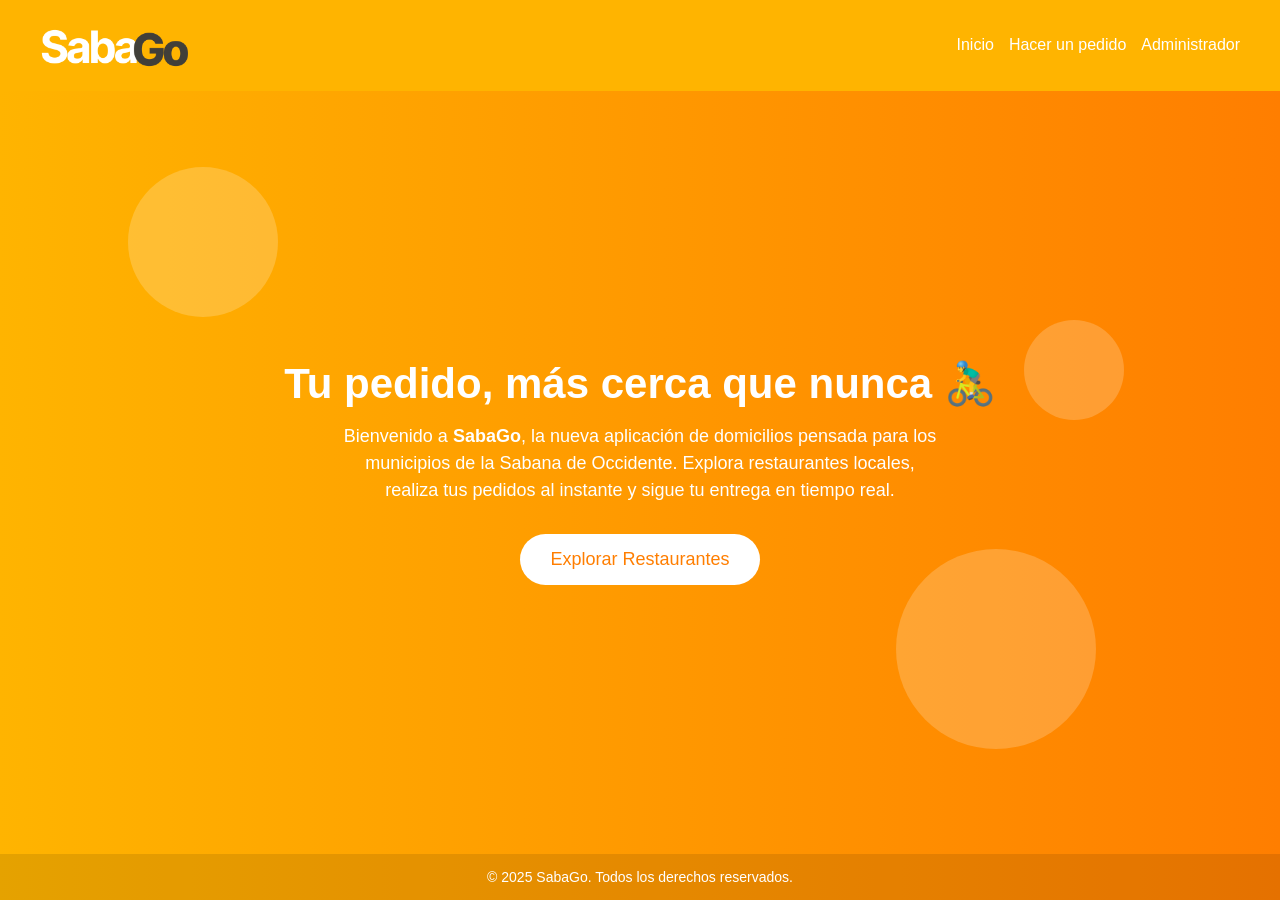
==== index.html @ 13a8cffc "pagina creada" ====
<!DOCTYPE html>
<html lang="es">
<head>
  <meta charset="UTF-8">
  <meta name="viewport" content="width=device-width, initial-scale=1.0">
  <title>SabaGo - Domicilios Sabana de Occidente</title>
  <style>
    /* --- Estilo general --- */
    * {
      margin: 0;
      padding: 0;
      box-sizing: border-box;
      font-family: "Poppins", sans-serif;
    }

    body {
      background: linear-gradient(to right, #ffb400, #ff7e00);
      min-height: 100vh;
      display: flex;
      flex-direction: column;
      color: white;
      overflow-x: hidden;
    }

    header {
      padding: 20px 40px;
      display: flex;
      justify-content: space-between;
      align-items: center;
      background-color: #ffb400;
      position: relative;
      z-index: 1000;
    }

    header img {
      width: 160px;
    }

    header nav {
      display: flex;
      gap: 15px;
    }

    header nav a {
      color: #fff;
      text-decoration: none;
      font-weight: 500;
      transition: 0.3s;
    }

    header nav a:hover {
      text-decoration: underline;
    }

    /* --- Botón menú (solo móvil) --- */
    .menu-toggle {
      display: none;
      flex-direction: column;
      cursor: pointer;
    }

    .menu-toggle div {
      width: 25px;
      height: 3px;
      background-color: white;
      margin: 4px 0;
      border-radius: 2px;
    }

    @media (max-width: 768px) {
      nav {
        display: none;
        flex-direction: column;
        background-color: #ffb400;
        position: absolute;
        top: 70px;
        right: 0;
        width: 100%;
        text-align: center;
        padding: 15px 0;
      }

      nav.active {
        display: flex;
      }

      .menu-toggle {
        display: flex;
      }
    }

    /* --- Hero --- */
    .hero {
      flex: 1;
      display: flex;
      flex-direction: column;
      justify-content: center;
      align-items: center;
      text-align: center;
      padding: 40px;
      position: relative;
      overflow: hidden;
    }

    .hero h2 {
      font-size: 42px;
      font-weight: 700;
      margin-bottom: 15px;
    }

    .hero p {
      max-width: 600px;
      font-size: 18px;
      line-height: 1.5;
      margin-bottom: 30px;
    }

    .btn {
      background-color: #fff;
      color: #ff7e00;
      border: none;
      padding: 15px 30px;
      font-size: 18px;
      border-radius: 30px;
      cursor: pointer;
      transition: 0.3s;
      text-decoration: none;
    }

    .btn:hover {
      background-color: #ffe5b4;
    }

    footer {
      text-align: center;
      padding: 15px;
      font-size: 14px;
      background: rgba(0,0,0,0.1);
    }

    /* --- Animación del fondo --- */
    .circulo {
      position: absolute;
      border-radius: 50%;
      background: rgba(255, 255, 255, 0.2);
      animation: flotar 10s infinite ease-in-out;
    }

    @keyframes flotar {
      0% { transform: translateY(0); opacity: 0.6; }
      50% { transform: translateY(-40px); opacity: 0.9; }
      100% { transform: translateY(0); opacity: 0.6; }
    }

    .c1 { width: 150px; height: 150px; top: 10%; left: 10%; animation-delay: 0s; }
    .c2 { width: 200px; height: 200px; top: 60%; left: 70%; animation-delay: 2s; }
    .c3 { width: 100px; height: 100px; top: 30%; left: 80%; animation-delay: 4s; }

    @media (max-width: 600px) {
      .hero h2 {
        font-size: 30px;
      }
      .hero p {
        font-size: 16px;
      }
    }
  </style>
</head>
<body>

  <header>
    <img src="assets/logoTransparente.png" alt="Logo SabaGo">

    <div class="menu-toggle" onclick="toggleMenu()">
      <div></div>
      <div></div>
      <div></div>
    </div>

    <nav id="menu">
      <a href="index.html">Inicio</a>
      <a href="cliente.html">Hacer un pedido</a>
      <a href="admin.html">Administrador</a>
    </nav>
  </header>

  <section class="hero">
    <!-- Círculos animados de fondo -->
    <div class="circulo c1"></div>
    <div class="circulo c2"></div>
    <div class="circulo c3"></div>

    <h2>Tu pedido, más cerca que nunca 🚴‍♂️</h2>
    <p>
      Bienvenido a <strong>SabaGo</strong>, la nueva aplicación de domicilios pensada para los municipios de la 
      Sabana de Occidente. Explora restaurantes locales, realiza tus pedidos al instante y 
      sigue tu entrega en tiempo real.
    </p>

    <a href="cliente.html" class="btn">Explorar Restaurantes</a>
  </section>

  <footer>
    © 2025 SabaGo. Todos los derechos reservados.
  </footer>

  <script>
    function toggleMenu() {
      document.getElementById("menu").classList.toggle("active");
    }
  </script>

</body>
</html>
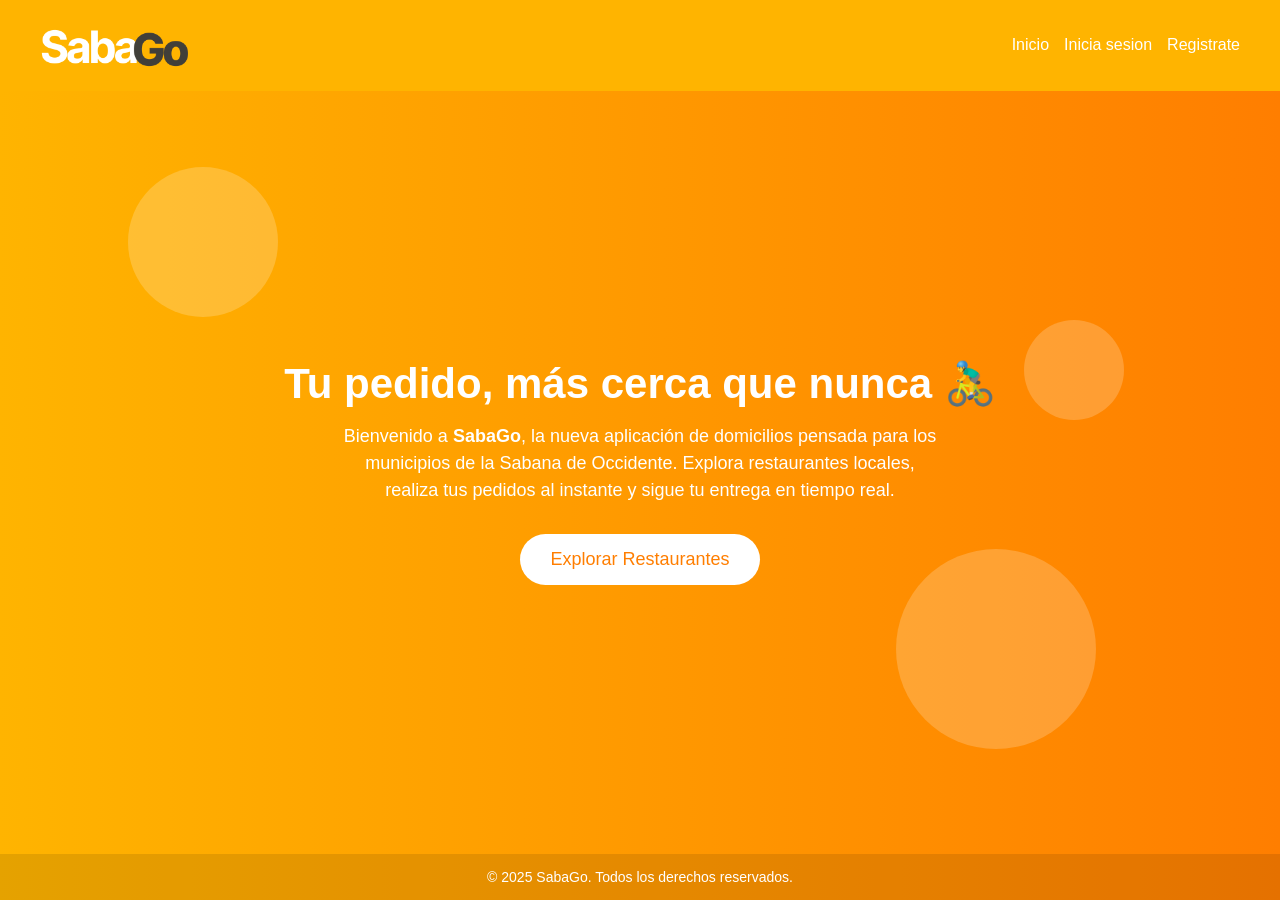
==== commit 044926c7: "cambios agregados" ====
--- a/index.html
+++ b/index.html
@@ -179,8 +179,8 @@
 
     <nav id="menu">
       <a href="index.html">Inicio</a>
-      <a href="cliente.html">Hacer un pedido</a>
-      <a href="admin.html">Administrador</a>
+      <a href="login.html">Inicia sesion</a>
+      <a href="registro.html">Registrate</a>
     </nav>
   </header>
 
